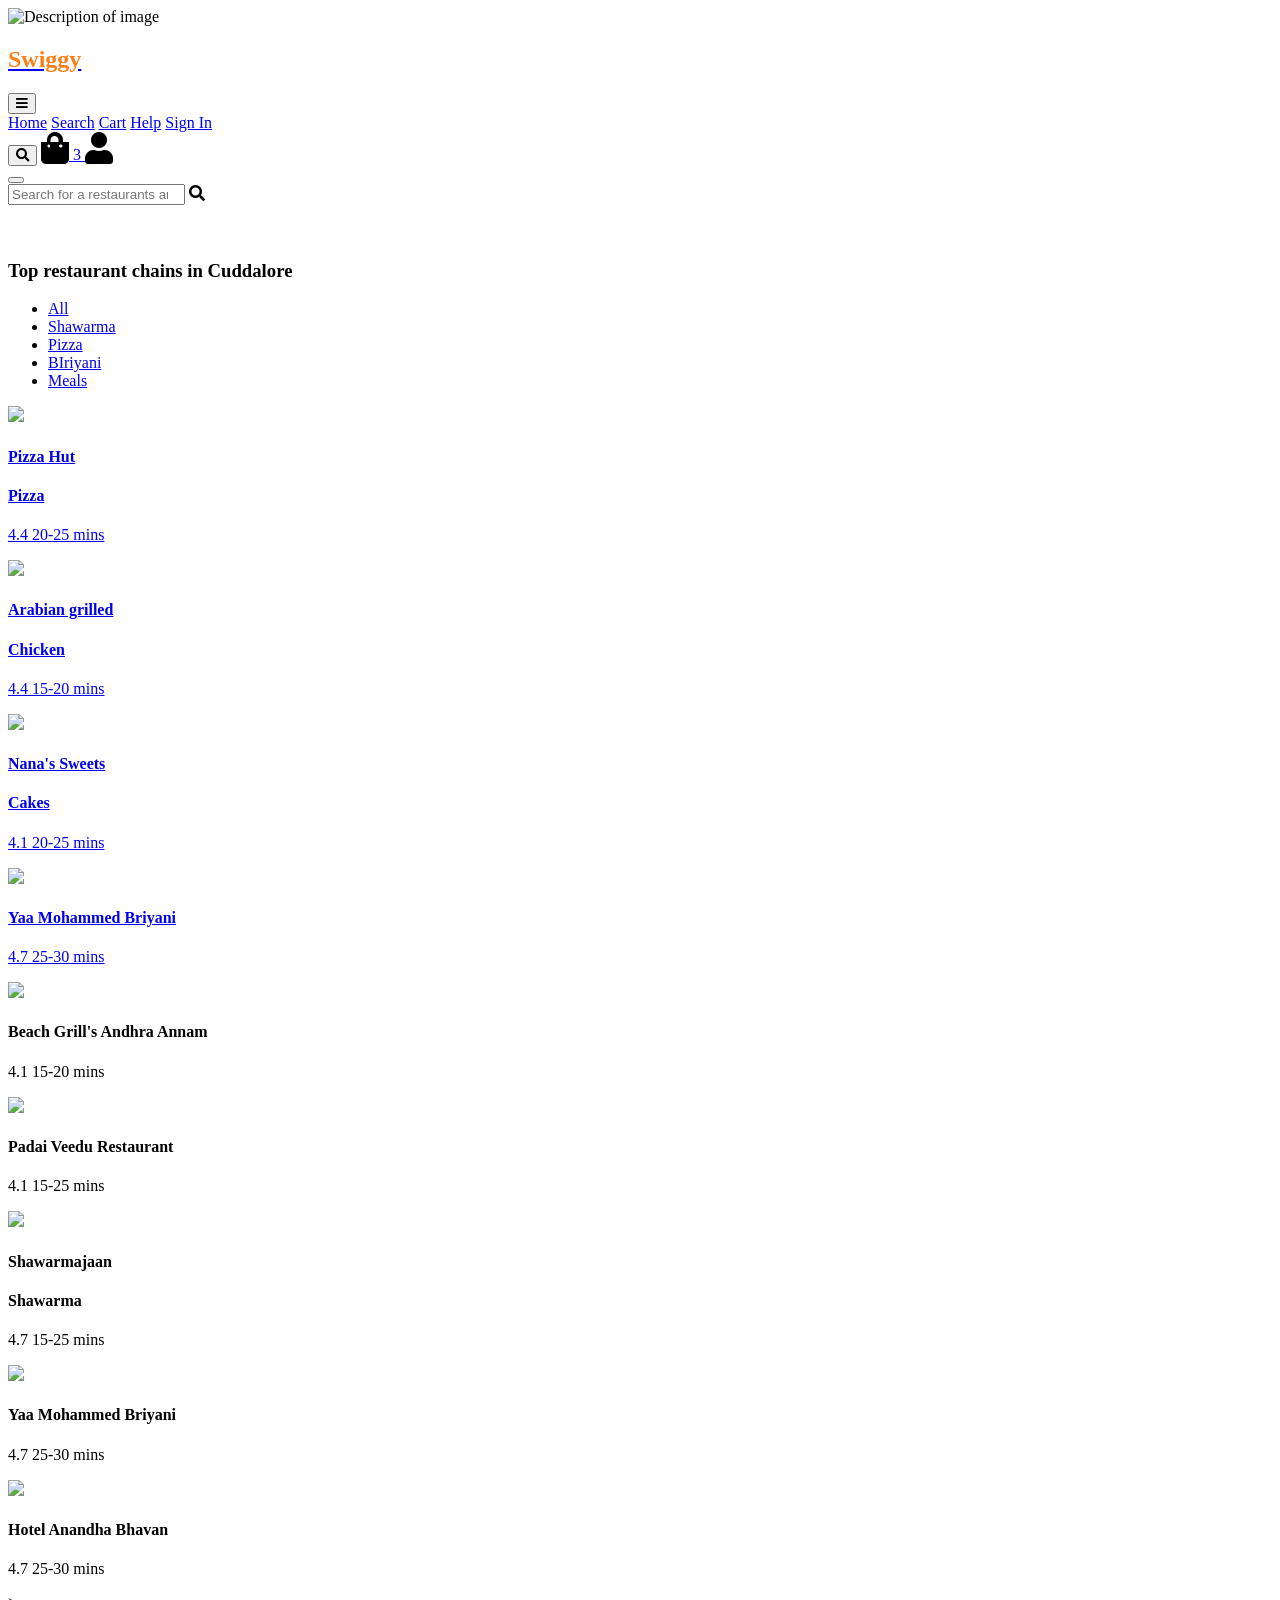
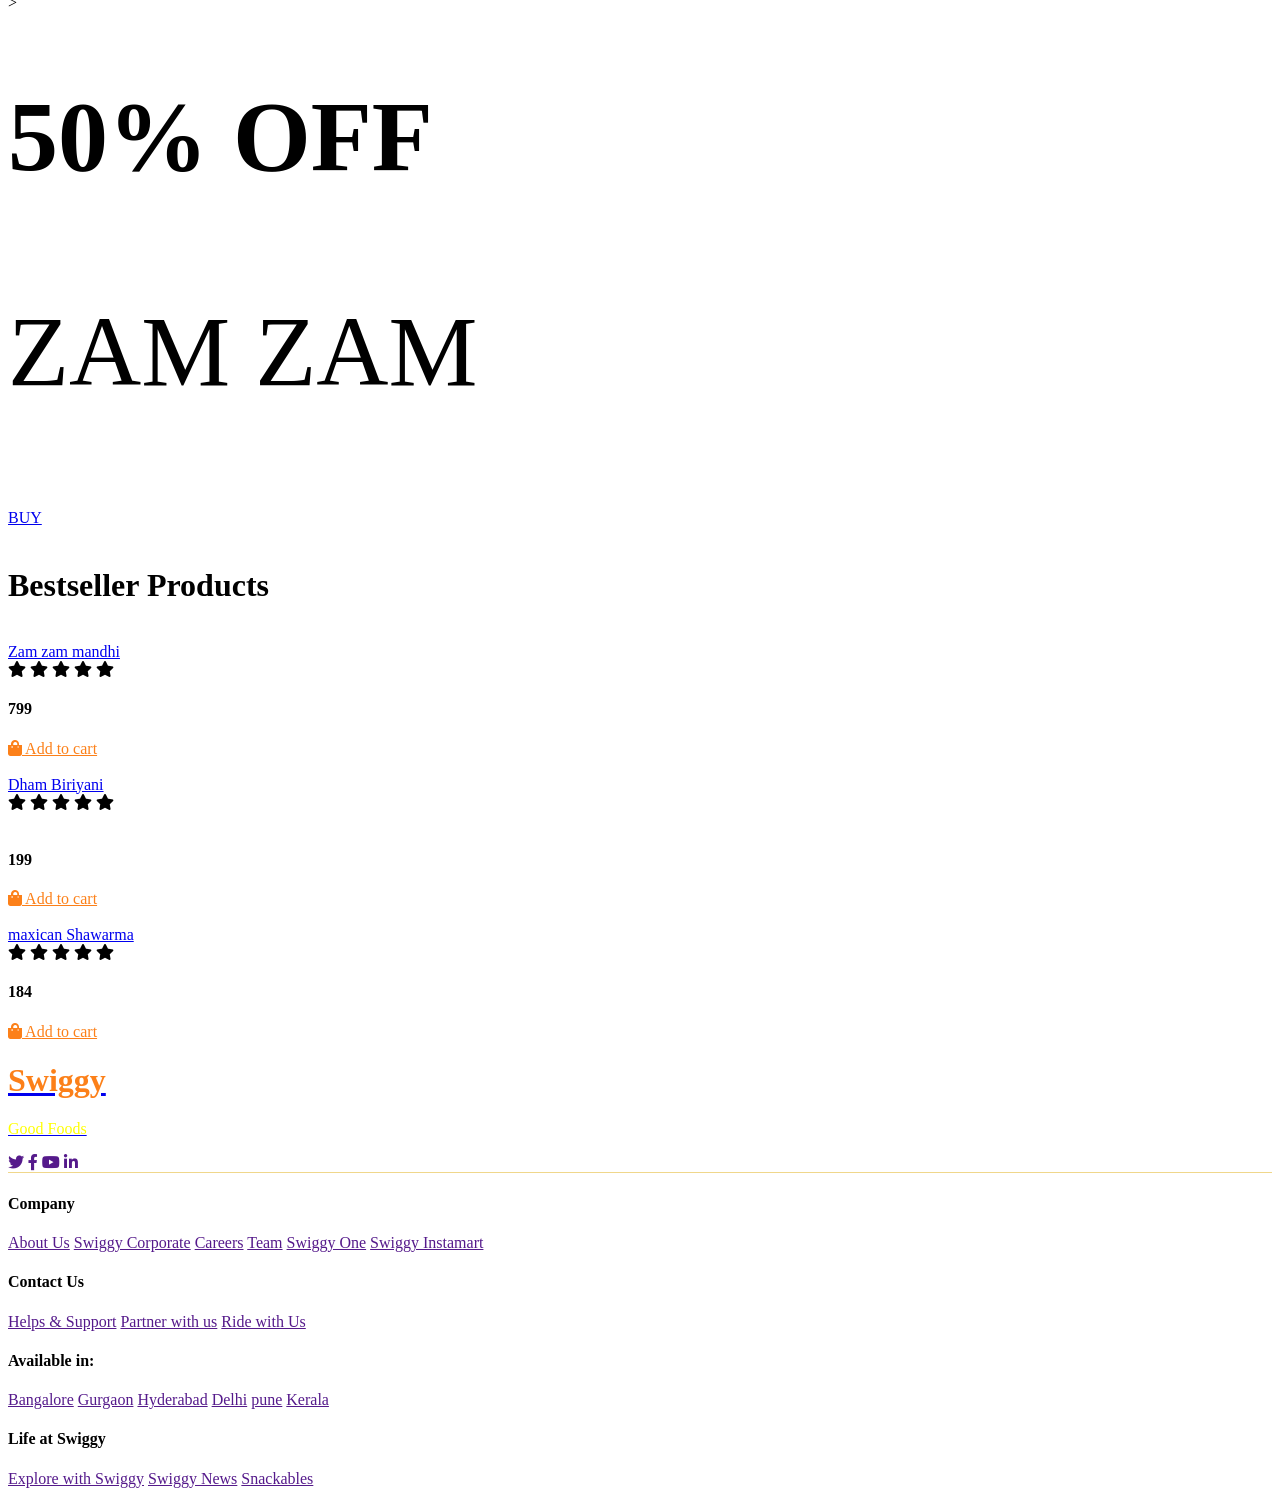
==== index.html @ 164dd306 "Add files via upload" ====
<!DOCTYPE html>
<html lang="en">

    <head>
        <meta charset="utf-8">
        <title>Fruitables - Vegetable Website Template</title>
        <meta content="width=device-width, initial-scale=1.0" name="viewport">
        <meta content="" name="keywords">
        <meta content="" name="description">

        <!-- Google Web Fonts -->
        <link rel="preconnect" href="https://fonts.googleapis.com">
        <link rel="preconnect" href="https://fonts.gstatic.com" crossorigin>
        <link href="https://fonts.googleapis.com/css2?family=Open+Sans:wght@400;600&family=Raleway:wght@600;800&display=swap" rel="stylesheet"> 

        <!-- Icon Font Stylesheet -->
        <link rel="stylesheet" href="https://use.fontawesome.com/releases/v5.15.4/css/all.css"/>
        <link href="https://cdn.jsdelivr.net/npm/bootstrap-icons@1.4.1/font/bootstrap-icons.css" rel="stylesheet">

        <!-- Libraries Stylesheet -->
        <link href="lib/lightbox/css/lightbox.min.css" rel="stylesheet">
        <link href="lib/owlcarousel/assets/owl.carousel.min.css" rel="stylesheet">


        <!-- Customized Bootstrap Stylesheet -->
        <link href="css/bootstrap.min.css" rel="stylesheet">

        <!-- Template Stylesheet -->
        <link href="css/style.css" rel="stylesheet">
    </head>

    <body>

        <!-- Spinner Start -->
        <div id="spinner" class="show w-100 vh-100 bg-white position-fixed translate-middle top-50 start-50  d-flex align-items-center justify-content-center">
            <div class="spinner-grow text-primary" role="status"></div>
        </div>
        <!-- Spinner End -->


        <!-- Navbar start -->
        <div class="container-fluid fixed-top">
            <div class="container px-0">
                <nav class="navbar navbar-light bg-white navbar-expand-xl">
                    <img src="img\Swiggy-emblem.png" alt="Description of image" width="75">
                    <a href="index.html" class="navbar-brand"><h1 class="text-primary display-6"style="color:#FC8019 !important;">Swiggy</h1></a>
                    <button class="navbar-toggler py-2 px-3" type="button" data-bs-toggle="collapse" data-bs-target="#navbarCollapse">
                        <span class="fa fa-bars text-primary"></span>
                    </button>
                    <div class="collapse navbar-collapse bg-white" id="navbarCollapse">
                        <div class="navbar-nav mx-auto">
                            <a href="index.html" class="nav-item nav-link active">Home</a>
                            <a href="search.html" class="nav-item nav-link">Search</a>
                            <a href="view.html" class="nav-item nav-link">Cart</a>
                            <a href="help.html" class="nav-item nav-link">Help</a>
                            <a href="login.html" class="nav-item nav-link">Sign In</a>
                        </div>
                        <div class="d-flex m-3 me-0">
                            <button class="btn-search btn border border-secondary btn-md-square rounded-circle bg-white me-4" data-bs-toggle="modal" data-bs-target="#searchModal"><i class="fas fa-search text-primary"style="color:#000000 !important;"></i></button>
                            <a href="#" class="position-relative me-4 my-auto">
                                <i class="fa fa-shopping-bag fa-2x"style="color:#000000 !important;"></i>
                                <span class="position-absolute bg-secondary rounded-circle d-flex align-items-center justify-content-center text-dark px-1" style="top: -5px; left: 15px; height: 20px; min-width: 20px;">3</span>
                            </a>
                            <a href="#" class="my-auto">
                                <i class="fas fa-user fa-2x"style="color:#000000 !important;"></i>
                            </a>
                        </div>
                    </div>
                </nav>
            </div>
        </div>
        <!-- Navbar End -->


        <!-- Modal Search Start -->
        <div class="modal fade" id="searchModal" tabindex="-1" aria-labelledby="exampleModalLabel" aria-hidden="true">
            <div class="modal-dialog modal-fullscreen">
                <div class="modal-content rounded-0">
                    <div class="modal-header">
                        <button type="button" class="btn-close" data-bs-dismiss="modal" aria-label="Close"></button>
                    </div>
                    <div class="modal-body d-flex align-items-center">
                        <div class="input-group w-75 mx-auto d-flex">
                            <input type="search" class="form-control p-3" placeholder="Search for a restaurants and food" aria-describedby="search-icon-1">
                            <span id="search-icon-1" class="input-group-text p-3"><i class="fa fa-search"></i></span>
                            
                        </div>
                    </div>
                </div>
            </div>
        </div>
        <!-- Modal Search End -->



        <!-- Fruits Shop Start-->
         <br>
         <br>
        <div class="container-fluid fruite py-5">
            <div class="container py-5">
                <div class="tab-class text-center">
                    <div class="row g-4">
                        <div class="col-lg-4 text-start">
                            <h3>Top restaurant chains in Cuddalore</h3>
                        </div>
                        <div class="col-lg-8 text-end">
                            <ul class="nav nav-pills d-inline-flex text-center mb-5">
                                <li class="nav-item">
                                    <a class="d-flex m-2 py-2 bg-light rounded-pill active" data-bs-toggle="pill" href="#tab-1">
                                        <span class="text-dark" style="width: 130px;">All</span>
                                    </a>
                                </li>
                                <li class="nav-item">
                                    <a class="d-flex py-2 m-2 bg-light rounded-pill" data-bs-toggle="pill" href="#tab-2">
                                        <span class="text-dark" style="width: 130px;">Shawarma</span>
                                    </a>
                                </li>
                                <li class="nav-item">
                                    <a class="d-flex m-2 py-2 bg-light rounded-pill" data-bs-toggle="pill" href="#tab-3">
                                        <span class="text-dark" style="width: 130px;">  Pizza</span>
                                    </a>
                                </li>
                                <li class="nav-item">
                                    <a class="d-flex m-2 py-2 bg-light rounded-pill" data-bs-toggle="pill" href="#tab-4">
                                        <span class="text-dark" style="width: 130px;">BIriyani</span>
                                    </a>
                                </li>
                                <li class="nav-item">
                                    <a class="d-flex m-2 py-2 bg-light rounded-pill" data-bs-toggle="pill" href="#tab-5">
                                        <span class="text-dark" style="width: 130px;">Meals</span>
                                    </a>
                                </li>
                            </ul>
                        </div>
                    </div>
                    <div class="tab-content">
                        <div id="tab-1" class="tab-pane fade show p-0 active">
                            <div class="row g-4">
                                <div class="col-lg-12">
                                    <div class="row g-4">
                                        <div class="col-md-6 col-lg-4 col-xl-3">
                                            <a href="shop.html">
                                            <div class="rounded position-relative fruite-item">
                                                <div class="fruite-img">
                                                    <img src="img\pizza hut.avif" class="img-fluid w-100 rounded-top">
                                                </div>
                                                <div class="text-white bg-secondary px-3 py-1 rounded position-absolute" style="top: 10px; left: 10px;"></div>
                                                <div class="p-4 border border-secondary border-top-0 rounded-bottom">
                                                    <h4>Pizza Hut</h4>
                                                    <h4>Pizza</h4>
                                                    <p>4.4 20-25 mins</p>
                                                </div>
                                            </div>
                                            </a>
                                        </div>
                                        <div class="col-md-6 col-lg-4 col-xl-3">
                                            <a href="shop4.html">
                                            <div class="rounded position-relative fruite-item">
                                                <div class="fruite-img">
                                                    <img src="img\Arabian grilled.avif" class="img-fluid w-100 rounded-top">
                                                </div>
                                                <div class="text-white bg-secondary px-3 py-1 rounded position-absolute" style="top: 10px; left: 10px;"></div>
                                                <div class="p-4 border border-secondary border-top-0 rounded-bottom">
                                                    <h4>Arabian grilled</h4>
                                                    <h4>Chicken</h4>
                                                    <p>4.4 15-20 mins</p>
                                                </div>
                                            </div>
                                            </a>
                                        </div>
                                        <div class="col-md-6 col-lg-4 col-xl-3">
                                            <a href="shop5.html">
                                            <div class="rounded position-relative fruite-item">
                                                <div class="fruite-img">
                                                    <img src="img\Nana's Sweets.avif" class="img-fluid w-100 rounded-top">
                                                </div>
                                                <div class="text-white bg-secondary px-3 py-1 rounded position-absolute" style="top: 10px; left: 10px;"></div>
                                                <div class="p-4 border border-secondary border-top-0 rounded-bottom">
                                                    <h4>Nana's Sweets</h4>
                                                    <h4>Cakes</h4>
                                                    <p>4.1 20-25 mins</p>
                                                </div>
                                            </div>
                                            </a>
                                        </div>
                                        <div class="col-md-6 col-lg-4 col-xl-3">
                                            <a href="shop3.html">
                                            <div class="rounded position-relative fruite-item">
                                                <div class="fruite-img">
                                                    <img src="img\Yaa Mohammed Briyani.avif" class="img-fluid w-100 rounded-top"style="height:310px;">
                                                </div>
                                                <div class="text-white bg-secondary px-3 py-1 rounded position-absolute" style="top: 10px; left: 10px;"></div>
                                                <div class="p-4 border border-secondary border-top-0 rounded-bottom">
                                                    <h4>Yaa Mohammed Briyani</h4>
                                                    <p>4.7 25-30 mins</p>
                                                </div>
                                            </div>
                                            </a>
                                        </div>
                                        <div class="col-md-6 col-lg-4 col-xl-3">
                                            <div class="rounded position-relative fruite-item">
                                                <div class="fruite-img">
                                                    <img src="img\Beach Grill's Andhra Annam.avif" class="img-fluid w-100 rounded-top">
                                                </div>
                                                <div class="text-white bg-secondary px-3 py-1 rounded position-absolute" style="top: 10px; left: 10px;"></div>
                                                <div class="p-4 border border-secondary border-top-0 rounded-bottom">
                                                    <h4>Beach Grill's Andhra Annam</h4>
                                                    <p>4.1 15-20 mins</p>
                                                </div>
                                            </div>
                                        </div>
                                        <div class="col-md-6 col-lg-4 col-xl-3">
                                            <div class="rounded position-relative fruite-item">
                                                <div class="fruite-img">
                                                    <img src="img\Padai Veedu Restaurant.avif" class="img-fluid w-100 rounded-top">
                                                </div>
                                                <div class="text-white bg-secondary px-3 py-1 rounded position-absolute" style="top: 10px; left: 10px;"></div>
                                                <div class="p-4 border border-secondary border-top-0 rounded-bottom">
                                                    <h4>Padai Veedu Restaurant</h4>
                                                    <p>4.1 15-25 mins</p>
                                                </div>
                                            </div>
                                        </div>
                                        <div class="col-md-6 col-lg-4 col-xl-3">
                                            <div class="rounded position-relative fruite-item">
                                                <div class="fruite-img">
                                                    <img src="img\shawarmajaan.avif" class="img-fluid w-100 rounded-top">
                                                </div>
                                                <div class="text-white bg-secondary px-3 py-1 rounded position-absolute" style="top: 10px; left: 10px;"></div>
                                                <div class="p-4 border border-secondary border-top-0 rounded-bottom">
                                                    <h4>Shawarmajaan</h4>
                                                    <h4>Shawarma</h4>
                                                    <p>4.7 15-25 mins</p>
                                                </div>
                                            </div>
                                        </div>
                                        <div class="col-md-6 col-lg-4 col-xl-3">
                                            <div class="rounded position-relative fruite-item">
                                                <div class="fruite-img">
                                                    <img src="img\Yaa Mohammed Briyani.avif" class="img-fluid w-100 rounded-top"style="height:310px;">
                                                </div>
                                                <div class="text-white bg-secondary px-3 py-1 rounded position-absolute" style="top: 10px; left: 10px;"></div>
                                                <div class="p-4 border border-secondary border-top-0 rounded-bottom">
                                                    <h4>Yaa Mohammed Briyani</h4>
                                                    <p>4.7 25-30 mins</p>
                                                </div>
                                            </div>
                                        </div>
                                        <div class="col-md-6 col-lg-4 col-xl-3">
                                            <div class="rounded position-relative fruite-item">
                                                <div class="fruite-img">
                                                    <img src="img\hotel anandha bhavan.avif" class="img-fluid w-100 rounded-top"style="height:310px;">
                                                </div>
                                                <div class="text-white bg-secondary px-3 py-1 rounded position-absolute" style="top: 10px; left: 10px;"></div>
                                                <div class="p-4 border border-secondary border-top-0 rounded-bottom">
                                                    <h4>Hotel Anandha Bhavan</h4>
                                                    <p>4.7 25-30 mins</p>
                                                </div>
                                            </div>
                                        </div>
                                    </div>
                                </div>
                            </div>
                        </div>>
                    </div>
                </div>      
            </div>
        </div>
        <!-- Fruits Shop End-->



 

        <!-- Banner Section Start-->
        <div class="container-fluid banner bg-secondary my-5">
            <div class="container py-5">
                <div class="row g-4 align-items-center">
                    <div class="col-lg-6">
                        <div class="py-4">
                            <h1 class="display-3 text-white"style="font-size: 100px;">50% OFF</h1>
                            <p class="mb-4 text-dark"style="font-size: 100px;">ZAM ZAM </p>
                            <a href="#" class="banner-btn btn border-2 border-white rounded-pill text-dark py-3 px-5">BUY</a>
                        </div>
                    </div>
                    <div class="col-lg-6">
                        <div class="position-relative">
                            <img src="img\MUNDI.webp" class="img-fluid w-100 rounded" alt="">
                        </div>
                    </div>
                </div>
            </div>
        </div>
        <!-- Banner Section End -->


        <!-- Bestsaler Product Start -->
        <div class="container-fluid py-5">
            <div class="container py-5">
                <div class="text-center mx-auto mb-5" style="max-width: 700px;">
                    <h1 class="display-4">Bestseller Products</h1>
                </div>
                <div class="row g-4">
                    <div class="col-lg-6 col-xl-4">
                        <div class="p-4 rounded bg-light">
                            <div class="row align-items-center">
                                <div class="col-6">
                                    <img src="img\MUNDI.webp" class="img-fluid rounded-circle w-100" alt=""style="height: 150px;">
                                </div>
                                <div class="col-6">
                                    <a href="#" class="h5">Zam zam mandhi</a>
                                    <div class="d-flex my-3">
                                        <i class="fas fa-star text-primary"></i>
                                        <i class="fas fa-star text-primary"></i>
                                        <i class="fas fa-star text-primary"></i>
                                        <i class="fas fa-star text-primary"></i>
                                        <i class="fas fa-star"></i>
                                    </div>
                                    <h4 class="mb-3">799</h4>
                                    <a href="#" class="btn border border-secondary rounded-pill px-3 text-primary "style="color:#FC8019 !important;"><i class="fa fa-shopping-bag me-2 text-primary"style="color:#FC8019 !important;"></i> Add to cart</a>
                                </div>
                            </div>
                        </div>
                    </div>
                    <div class="col-lg-6 col-xl-4">
                        <div class="p-4 rounded bg-light">
                            <div class="row align-items-center">
                                <div class="col-6">
                                    <img src="img\Yaa Mohammed Briyani.avif" class="img-fluid rounded-circle w-100" alt=""style="height: 150px;">
                                </div>
                                <div class="col-6">
                                    <a href="#" class="h5">Dham Biriyani</a>
                                    <div class="d-flex my-3">
                                        <i class="fas fa-star text-primary"></i>
                                        <i class="fas fa-star text-primary"></i>
                                        <i class="fas fa-star text-primary"></i>
                                        <i class="fas fa-star text-primary"></i>
                                        <i class="fas fa-star"></i>
                                    </div>
                                    <br>
                                    <h4 class="mb-3">199</h4>
                                    <a href="#" class="btn border border-secondary rounded-pill px-3 text-primary"style="color:#FC8019 !important;"><i class="fa fa-shopping-bag me-2 text-primary"style="color:#FC8019 !important;"></i> Add to cart</a>
                                </div>
                            </div>
                        </div>
                    </div>
                    <div class="col-lg-6 col-xl-4">
                        <div class="p-4 rounded bg-light">
                            <div class="row align-items-center">
                                <div class="col-6">
                                    <img src="img\shawarmajaan.avif" class="img-fluid rounded-circle w-100" alt="">
                                </div>
                                <div class="col-6">
                                    <a href="#" class="h5">maxican Shawarma</a>
                                    <div class="d-flex my-3">
                                        <i class="fas fa-star text-primary"></i>
                                        <i class="fas fa-star text-primary"></i>
                                        <i class="fas fa-star text-primary"></i>
                                        <i class="fas fa-star text-primary"></i>
                                        <i class="fas fa-star"></i>
                                    </div>
                                    <h4 class="mb-3">184</h4>
                                    <a href="#" class="btn border border-secondary rounded-pill px-3 text-primary"style="color:#FC8019 !important;"><i class="fa fa-shopping-bag me-2 text-primary"style="color:#FC8019 !important;"></i> Add to cart</a>
                                </div>
                            </div>
                        </div>
                    </div>
                    
        <!-- Bestsaler Product End -->


        <!-- Footer Start -->
        <div class="container-fluid bg-dark text-white-50 footer pt-5 mt-5">
            <div class="container py-5">
                <div class="pb-4 mb-4" style="border-bottom: 1px solid rgba(226, 175, 24, 0.5) ;">
                    <div class="row g-4">
                        <div class="col-lg-3">
                            <a href="#">
                                <h1 class="text-primary mb-0"style="color:#FC8019 !important;">Swiggy</h1>
                                <p class="text-secondary mb-0"style="color:yellow !important;">Good Foods</p>
                            </a>
                        </div>
                        <div class="col-lg-3">
                            <div class="d-flex justify-content-end pt-3">
                                <a class="btn  btn-outline-secondary me-2 btn-md-square rounded-circle" href=""><i class="fab fa-twitter"></i></a>
                                <a class="btn btn-outline-secondary me-2 btn-md-square rounded-circle" href=""><i class="fab fa-facebook-f"></i></a>
                                <a class="btn btn-outline-secondary me-2 btn-md-square rounded-circle" href=""><i class="fab fa-youtube"></i></a>
                                <a class="btn btn-outline-secondary btn-md-square rounded-circle" href=""><i class="fab fa-linkedin-in"></i></a>
                            </div>
                        </div>
                    </div>
                </div>
                <div class="row g-5">
                    <div class="col-lg-3 col-md-6">
                        <div class="d-flex flex-column text-start footer-item">
                            <h4 class="text-light mb-3">Company</h4>
                            <a class="btn-link" href="">About Us</a>
                            <a class="btn-link" href="">Swiggy Corporate</a>
                            <a class="btn-link" href="">Careers</a>
                            <a class="btn-link" href="">Team</a>
                            <a class="btn-link" href="">Swiggy One</a>
                            <a class="btn-link" href="">Swiggy Instamart</a>
                        </div>
                    </div>
                    <div class="col-lg-3 col-md-6">
                        <div class="d-flex flex-column text-start footer-item">
                            <h4 class="text-light mb-3">Contact Us</h4>
                            <a class="btn-link" href="">Helps & Support</a>
                            <a class="btn-link" href="">Partner with us</a>
                            <a class="btn-link" href="">Ride with Us</a>
                        </div>
                    </div>
                    <div class="col-lg-3 col-md-6">
                        <div class="d-flex flex-column text-start footer-item">
                            <h4 class="text-light mb-3">Available in:</h4>
                            <a class="btn-link" href="">Bangalore</a>
                            <a class="btn-link" href="">Gurgaon</a>
                            <a class="btn-link" href="">Hyderabad</a>
                            <a class="btn-link" href="">Delhi</a>
                            <a class="btn-link" href="">pune</a>
                            <a class="btn-link" href="">Kerala</a>
                        </div>
                    </div>
                    <div class="col-lg-3 col-md-6">
                        <div class="d-flex flex-column text-start footer-item">
                            <h4 class="text-light mb-3">Life at Swiggy</h4>
                            <a class="btn-link" href="">Explore with Swiggy</a>
                            <a class="btn-link" href="">Swiggy News</a>
                            <a class="btn-link" href="">Snackables</a>

                        </div>
                    </div>
                </div>
            </div>
        </div>
        <!-- Footer End -->

        
        
    <!-- JavaScript Libraries -->
    <script src="https://ajax.googleapis.com/ajax/libs/jquery/3.6.4/jquery.min.js"></script>
    <script src="https://cdn.jsdelivr.net/npm/bootstrap@5.0.0/dist/js/bootstrap.bundle.min.js"></script>
    <script src="lib/easing/easing.min.js"></script>
    <script src="lib/waypoints/waypoints.min.js"></script>
    <script src="lib/lightbox/js/lightbox.min.js"></script>
    <script src="lib/owlcarousel/owl.carousel.min.js"></script>

    <!-- Template Javascript -->
    <script src="js/main.js"></script>
    </body>

</html>
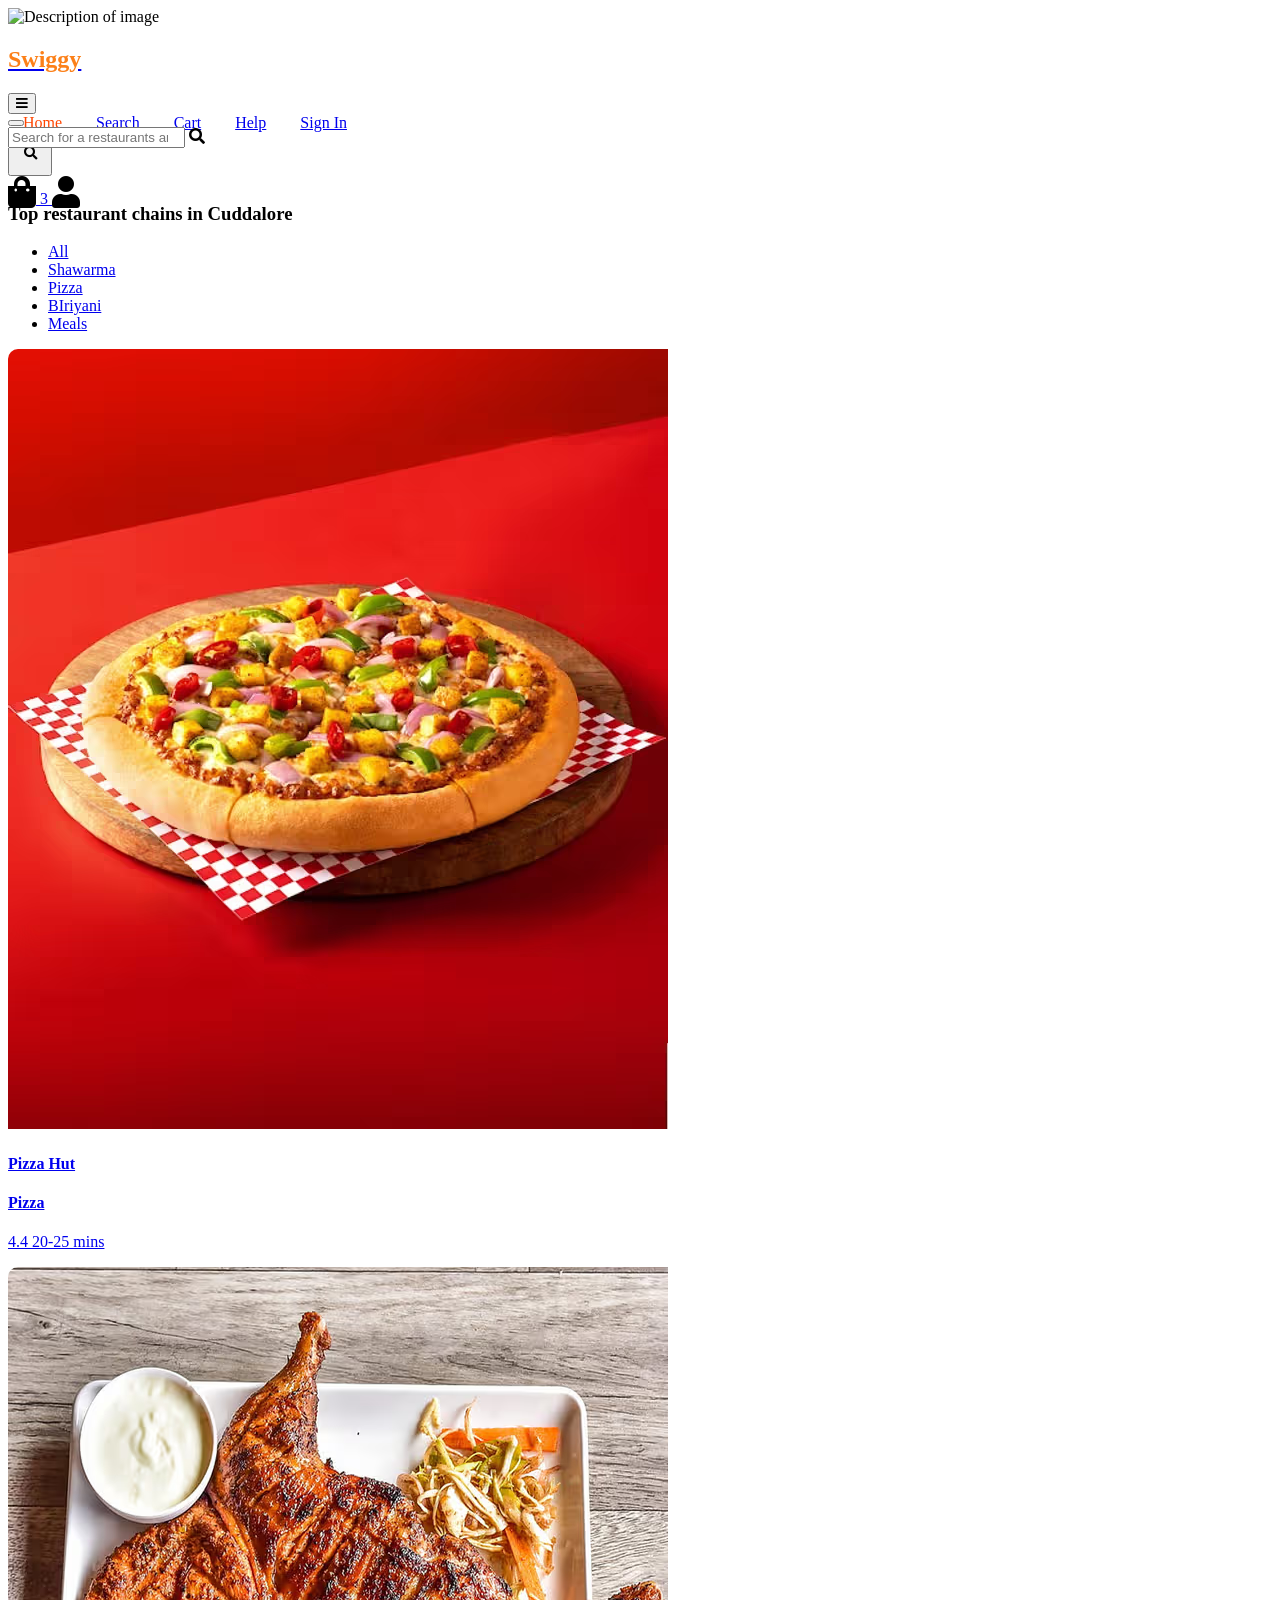
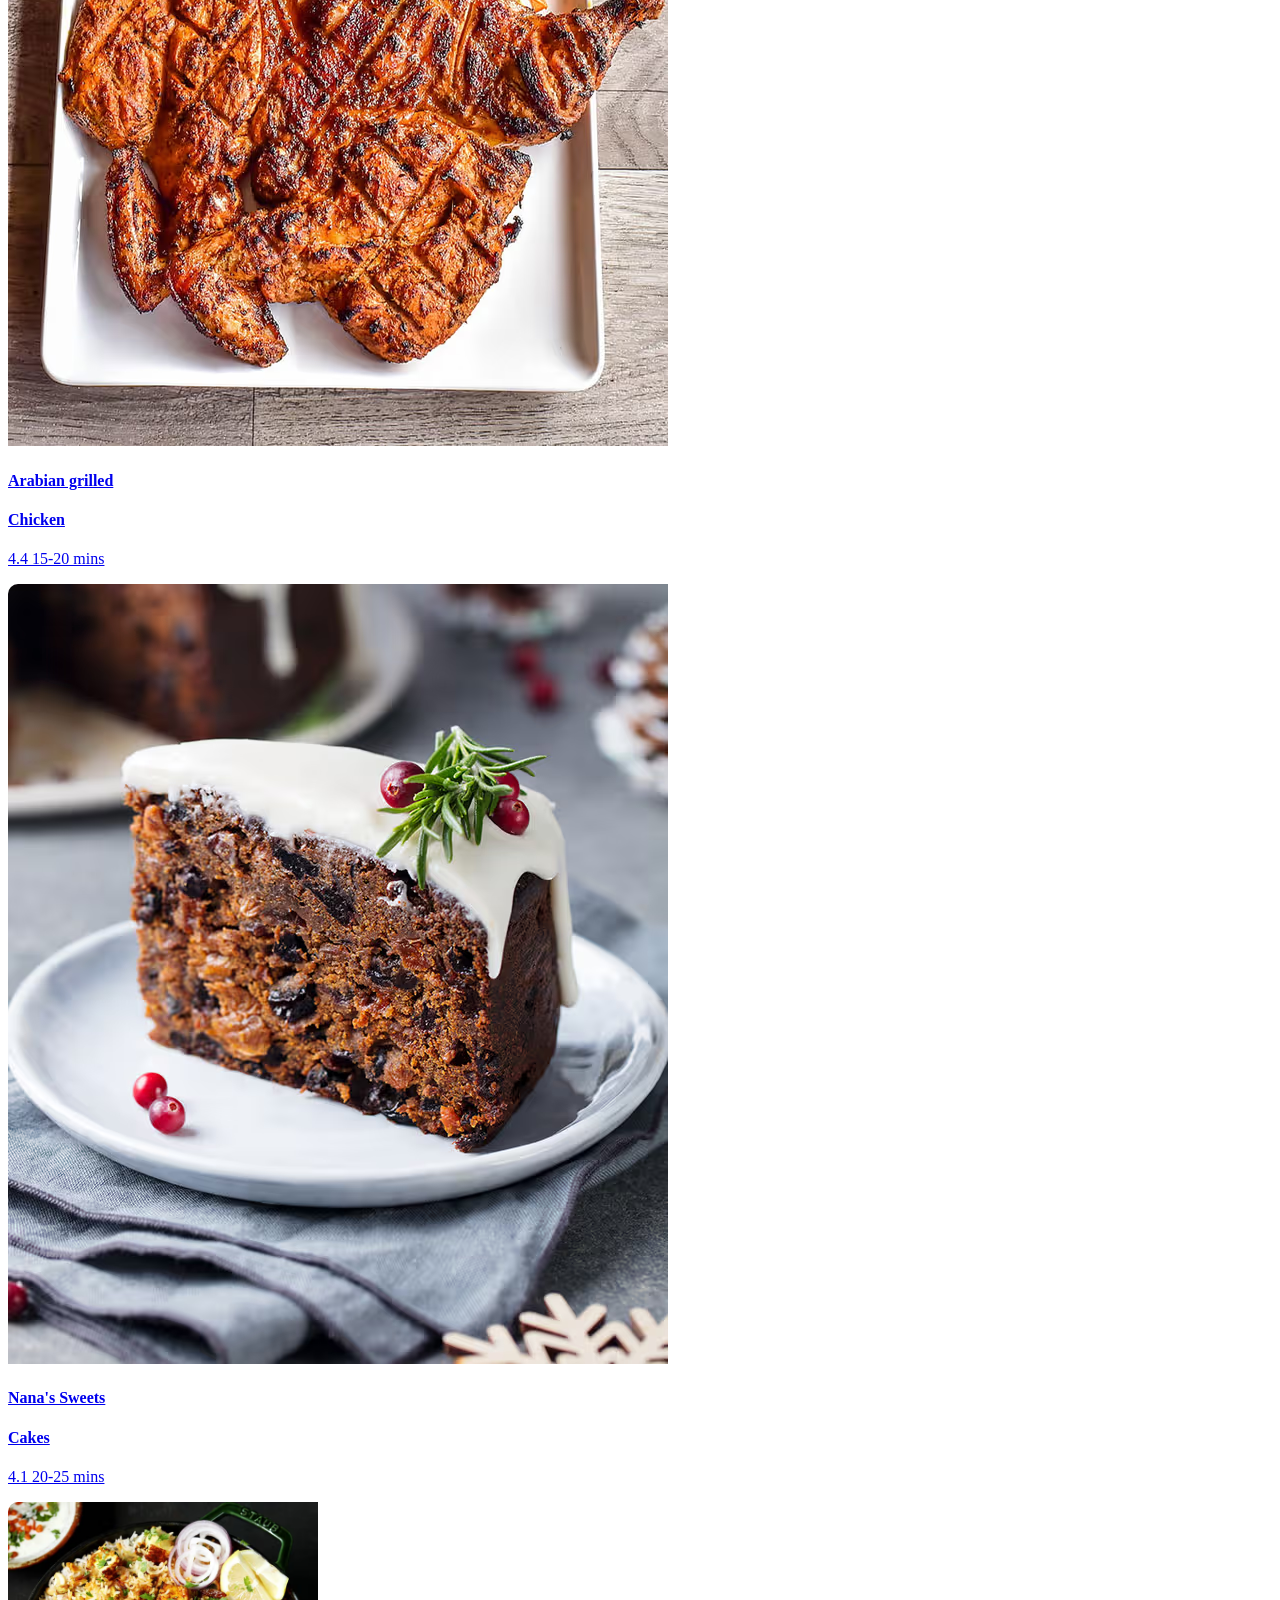
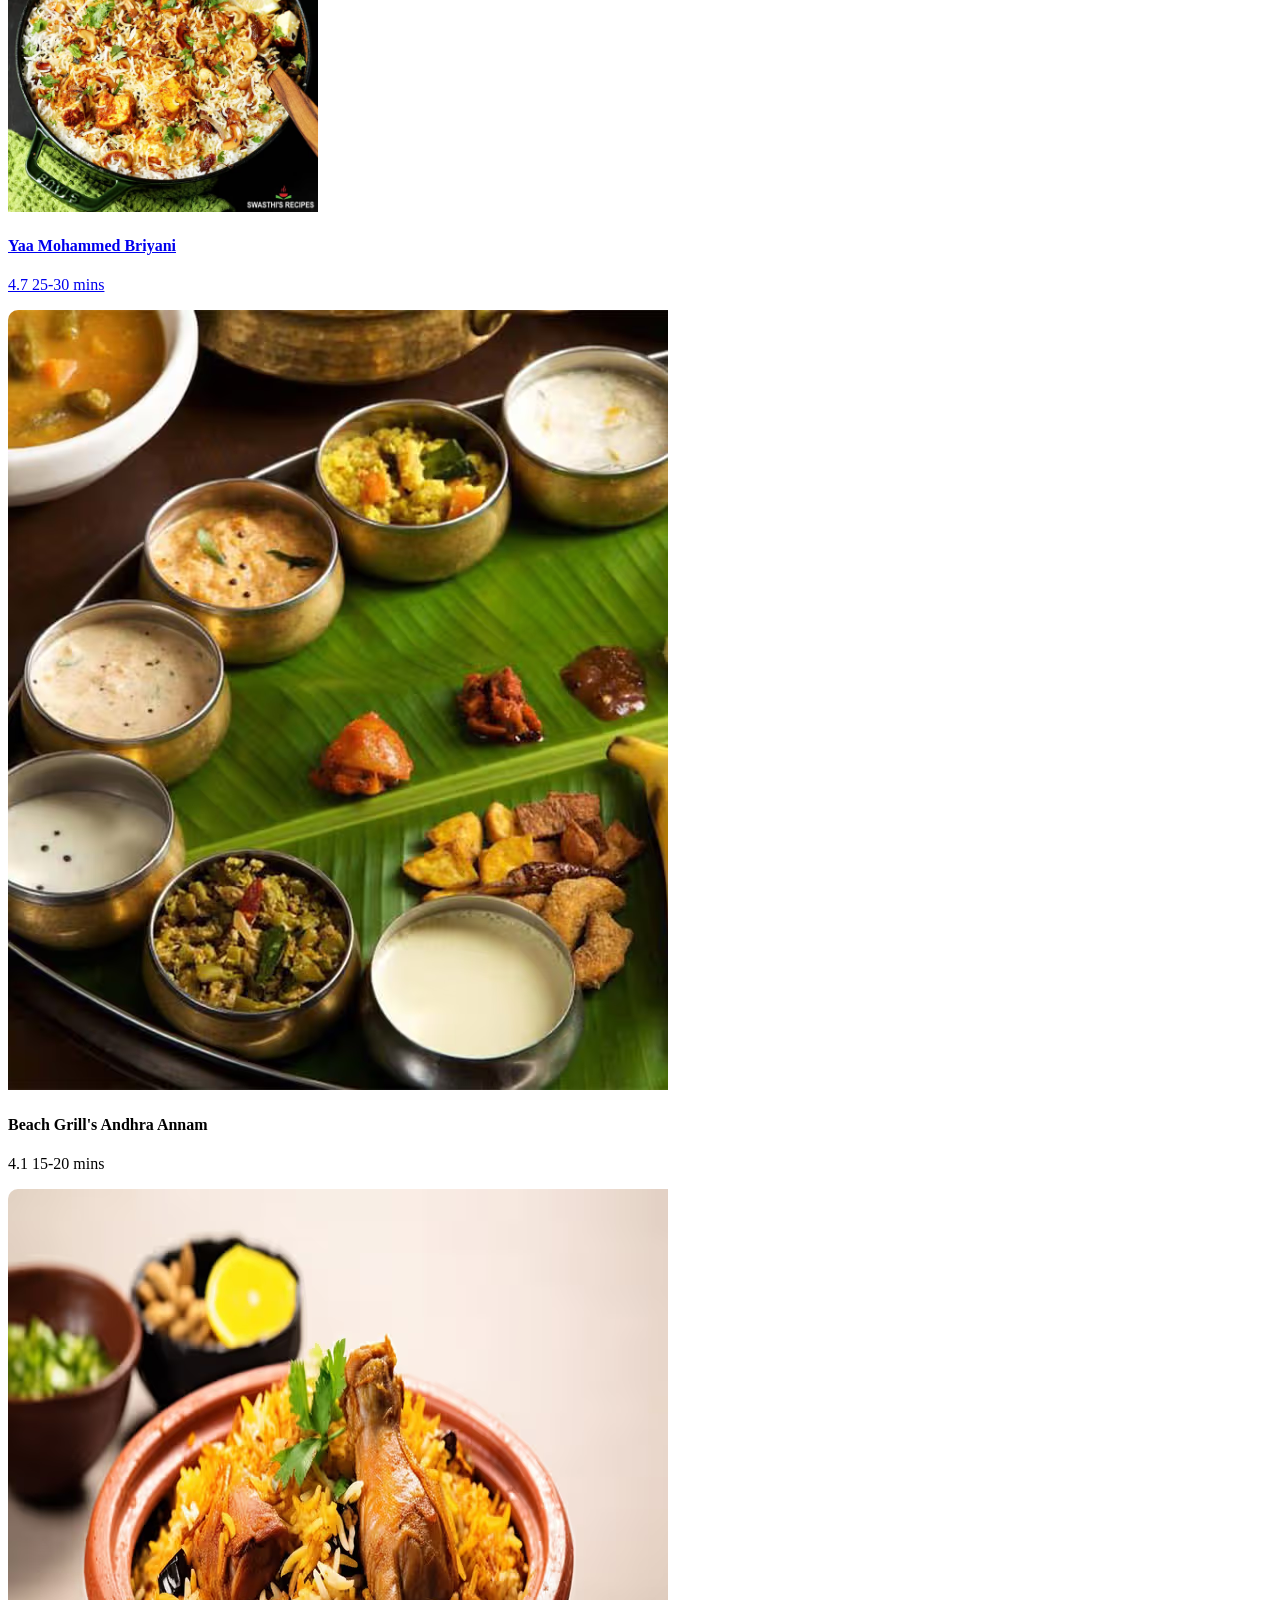
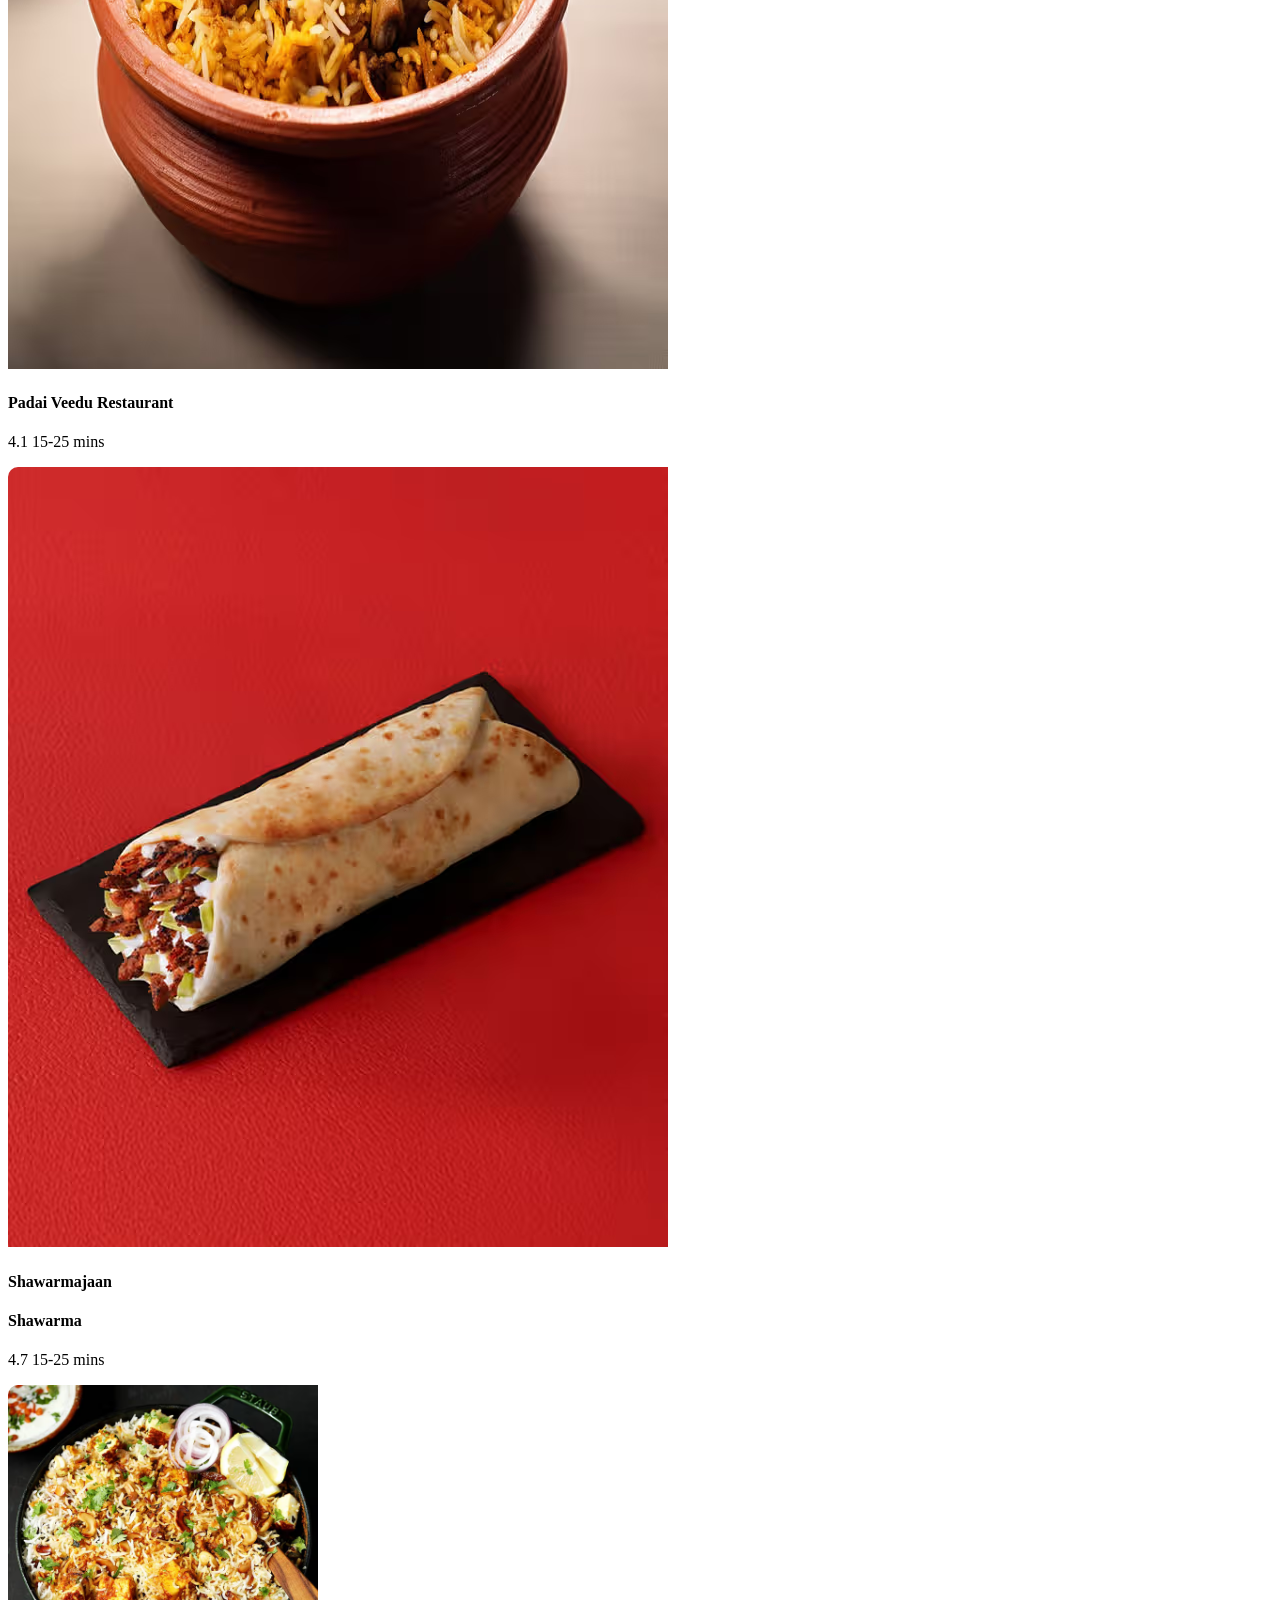
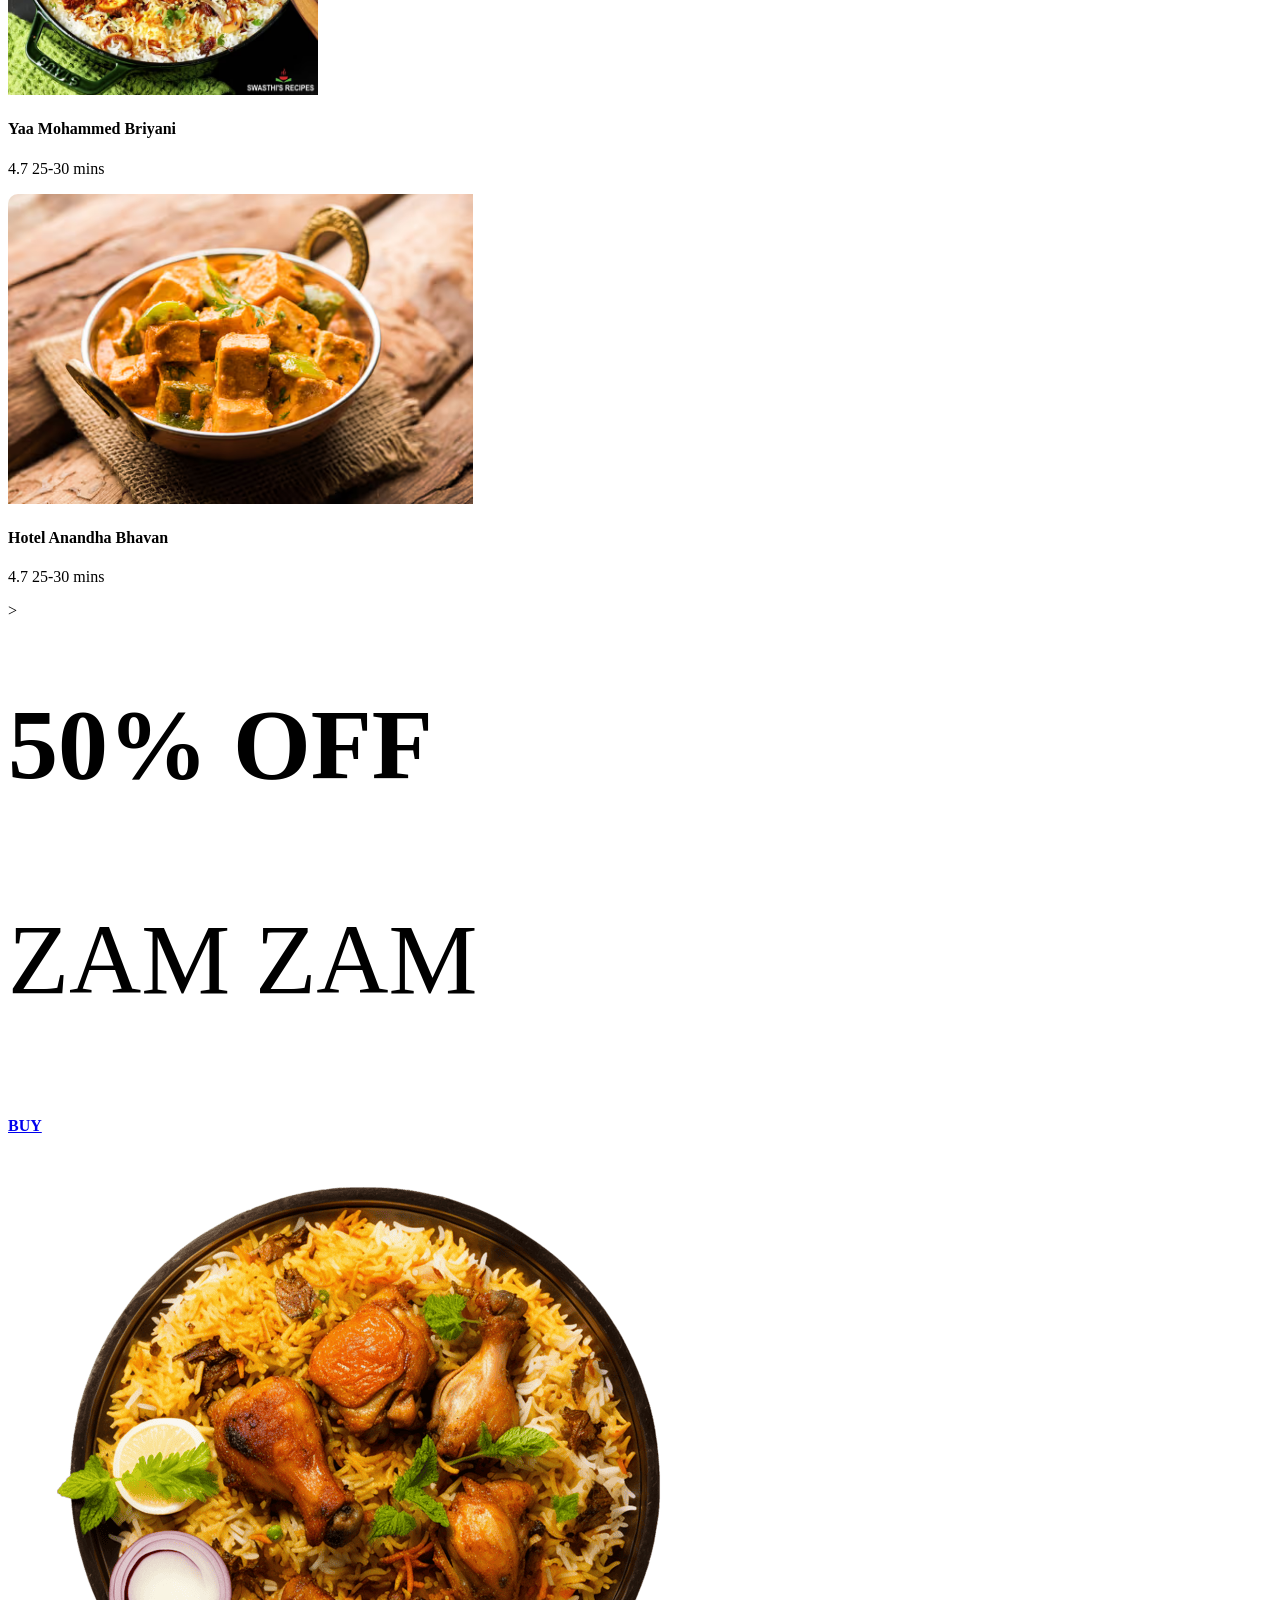
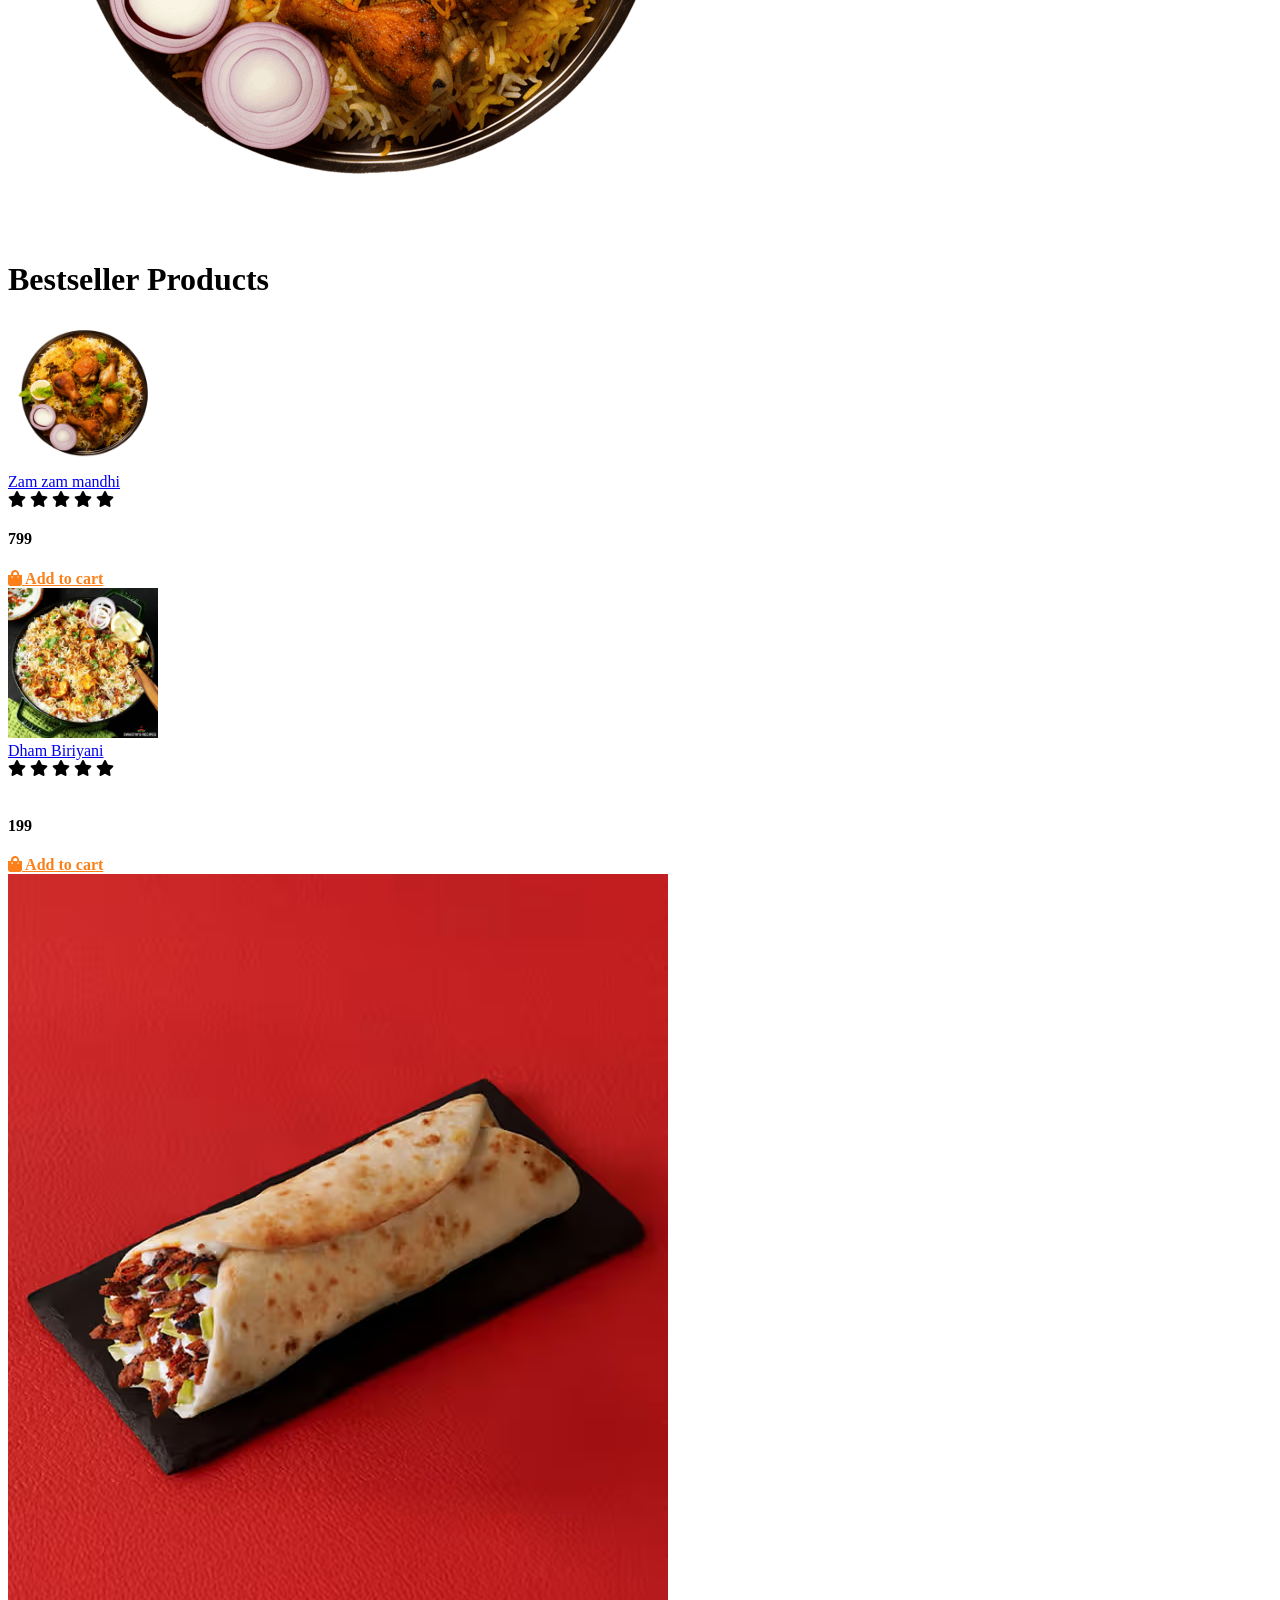
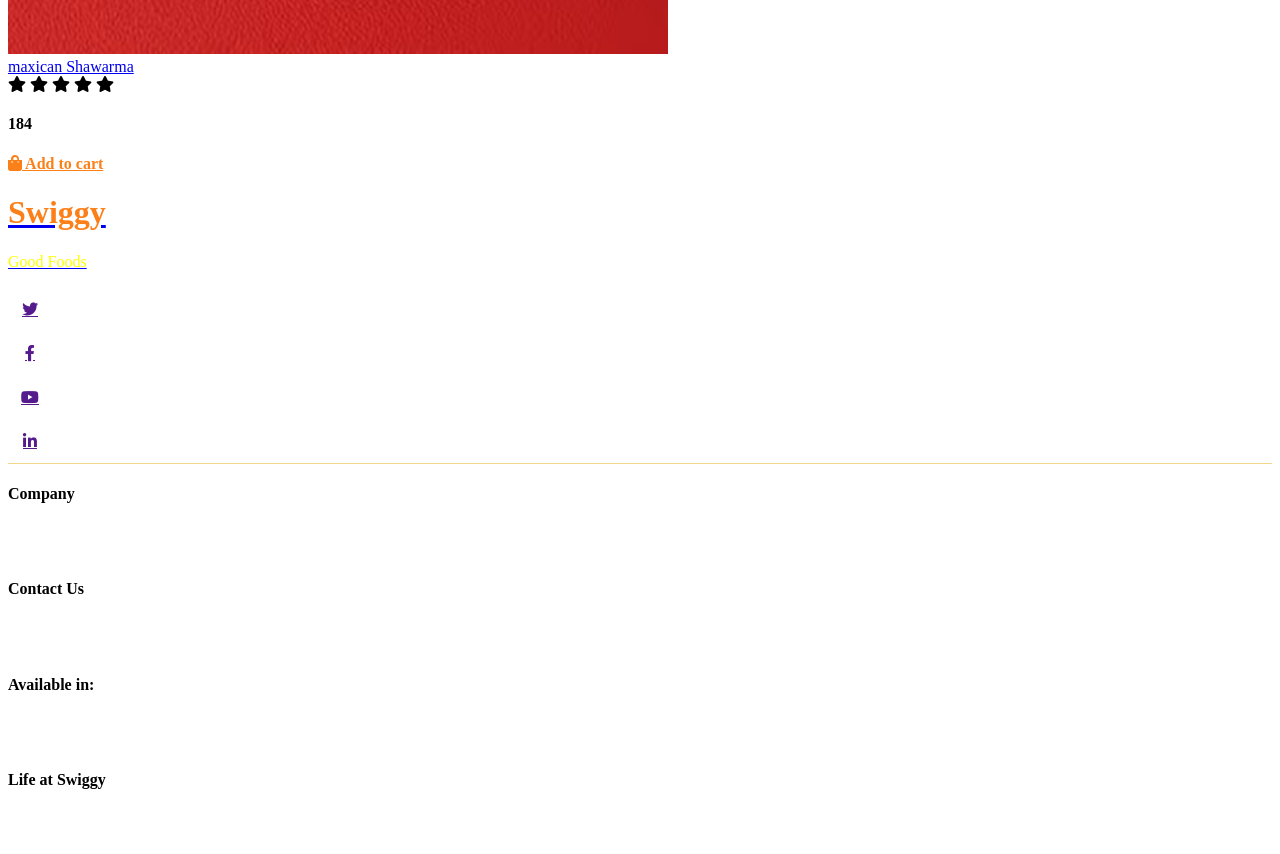
==== commit d2f576fb: "Add files via upload" ====
--- a/index.html
+++ b/index.html
@@ -23,10 +23,10 @@
 
 
         <!-- Customized Bootstrap Stylesheet -->
-        <link href="css/bootstrap.min.css" rel="stylesheet">
+        <link href="bootstrap.min.css" rel="stylesheet">
 
         <!-- Template Stylesheet -->
-        <link href="css/style.css" rel="stylesheet">
+        <link href="style.css" rel="stylesheet">
     </head>
 
     <body>
@@ -42,7 +42,7 @@
         <div class="container-fluid fixed-top">
             <div class="container px-0">
                 <nav class="navbar navbar-light bg-white navbar-expand-xl">
-                    <img src="img\Swiggy-emblem.png" alt="Description of image" width="75">
+                    <img src="Swiggy-emblem.png" alt="Description of image" width="75">
                     <a href="index.html" class="navbar-brand"><h1 class="text-primary display-6"style="color:#FC8019 !important;">Swiggy</h1></a>
                     <button class="navbar-toggler py-2 px-3" type="button" data-bs-toggle="collapse" data-bs-target="#navbarCollapse">
                         <span class="fa fa-bars text-primary"></span>
@@ -142,7 +142,7 @@
                                             <a href="shop.html">
                                             <div class="rounded position-relative fruite-item">
                                                 <div class="fruite-img">
-                                                    <img src="img\pizza hut.avif" class="img-fluid w-100 rounded-top">
+                                                    <img src="pizza hut.avif" class="img-fluid w-100 rounded-top">
                                                 </div>
                                                 <div class="text-white bg-secondary px-3 py-1 rounded position-absolute" style="top: 10px; left: 10px;"></div>
                                                 <div class="p-4 border border-secondary border-top-0 rounded-bottom">
@@ -157,7 +157,7 @@
                                             <a href="shop4.html">
                                             <div class="rounded position-relative fruite-item">
                                                 <div class="fruite-img">
-                                                    <img src="img\Arabian grilled.avif" class="img-fluid w-100 rounded-top">
+                                                    <img src="Arabian grilled.avif" class="img-fluid w-100 rounded-top">
                                                 </div>
                                                 <div class="text-white bg-secondary px-3 py-1 rounded position-absolute" style="top: 10px; left: 10px;"></div>
                                                 <div class="p-4 border border-secondary border-top-0 rounded-bottom">
@@ -172,7 +172,7 @@
                                             <a href="shop5.html">
                                             <div class="rounded position-relative fruite-item">
                                                 <div class="fruite-img">
-                                                    <img src="img\Nana's Sweets.avif" class="img-fluid w-100 rounded-top">
+                                                    <img src="Nana's Sweets.avif" class="img-fluid w-100 rounded-top">
                                                 </div>
                                                 <div class="text-white bg-secondary px-3 py-1 rounded position-absolute" style="top: 10px; left: 10px;"></div>
                                                 <div class="p-4 border border-secondary border-top-0 rounded-bottom">
@@ -187,7 +187,7 @@
                                             <a href="shop3.html">
                                             <div class="rounded position-relative fruite-item">
                                                 <div class="fruite-img">
-                                                    <img src="img\Yaa Mohammed Briyani.avif" class="img-fluid w-100 rounded-top"style="height:310px;">
+                                                    <img src="Yaa Mohammed Briyani.avif" class="img-fluid w-100 rounded-top"style="height:310px;">
                                                 </div>
                                                 <div class="text-white bg-secondary px-3 py-1 rounded position-absolute" style="top: 10px; left: 10px;"></div>
                                                 <div class="p-4 border border-secondary border-top-0 rounded-bottom">
@@ -200,7 +200,7 @@
                                         <div class="col-md-6 col-lg-4 col-xl-3">
                                             <div class="rounded position-relative fruite-item">
                                                 <div class="fruite-img">
-                                                    <img src="img\Beach Grill's Andhra Annam.avif" class="img-fluid w-100 rounded-top">
+                                                    <img src="Beach Grill's Andhra Annam.avif" class="img-fluid w-100 rounded-top">
                                                 </div>
                                                 <div class="text-white bg-secondary px-3 py-1 rounded position-absolute" style="top: 10px; left: 10px;"></div>
                                                 <div class="p-4 border border-secondary border-top-0 rounded-bottom">
@@ -212,7 +212,7 @@
                                         <div class="col-md-6 col-lg-4 col-xl-3">
                                             <div class="rounded position-relative fruite-item">
                                                 <div class="fruite-img">
-                                                    <img src="img\Padai Veedu Restaurant.avif" class="img-fluid w-100 rounded-top">
+                                                    <img src="Padai Veedu Restaurant.avif" class="img-fluid w-100 rounded-top">
                                                 </div>
                                                 <div class="text-white bg-secondary px-3 py-1 rounded position-absolute" style="top: 10px; left: 10px;"></div>
                                                 <div class="p-4 border border-secondary border-top-0 rounded-bottom">
@@ -224,7 +224,7 @@
                                         <div class="col-md-6 col-lg-4 col-xl-3">
                                             <div class="rounded position-relative fruite-item">
                                                 <div class="fruite-img">
-                                                    <img src="img\shawarmajaan.avif" class="img-fluid w-100 rounded-top">
+                                                    <img src="shawarmajaan.avif" class="img-fluid w-100 rounded-top">
                                                 </div>
                                                 <div class="text-white bg-secondary px-3 py-1 rounded position-absolute" style="top: 10px; left: 10px;"></div>
                                                 <div class="p-4 border border-secondary border-top-0 rounded-bottom">
@@ -237,7 +237,7 @@
                                         <div class="col-md-6 col-lg-4 col-xl-3">
                                             <div class="rounded position-relative fruite-item">
                                                 <div class="fruite-img">
-                                                    <img src="img\Yaa Mohammed Briyani.avif" class="img-fluid w-100 rounded-top"style="height:310px;">
+                                                    <img src="Yaa Mohammed Briyani.avif" class="img-fluid w-100 rounded-top"style="height:310px;">
                                                 </div>
                                                 <div class="text-white bg-secondary px-3 py-1 rounded position-absolute" style="top: 10px; left: 10px;"></div>
                                                 <div class="p-4 border border-secondary border-top-0 rounded-bottom">
@@ -249,7 +249,7 @@
                                         <div class="col-md-6 col-lg-4 col-xl-3">
                                             <div class="rounded position-relative fruite-item">
                                                 <div class="fruite-img">
-                                                    <img src="img\hotel anandha bhavan.avif" class="img-fluid w-100 rounded-top"style="height:310px;">
+                                                    <img src="hotel anandha bhavan.avif" class="img-fluid w-100 rounded-top"style="height:310px;">
                                                 </div>
                                                 <div class="text-white bg-secondary px-3 py-1 rounded position-absolute" style="top: 10px; left: 10px;"></div>
                                                 <div class="p-4 border border-secondary border-top-0 rounded-bottom">
@@ -285,7 +285,7 @@
                     </div>
                     <div class="col-lg-6">
                         <div class="position-relative">
-                            <img src="img\MUNDI.webp" class="img-fluid w-100 rounded" alt="">
+                            <img src="MUNDI.webp" class="img-fluid w-100 rounded" alt="">
                         </div>
                     </div>
                 </div>
@@ -305,7 +305,7 @@
                         <div class="p-4 rounded bg-light">
                             <div class="row align-items-center">
                                 <div class="col-6">
-                                    <img src="img\MUNDI.webp" class="img-fluid rounded-circle w-100" alt=""style="height: 150px;">
+                                    <img src="MUNDI.webp" class="img-fluid rounded-circle w-100" alt=""style="height: 150px;">
                                 </div>
                                 <div class="col-6">
                                     <a href="#" class="h5">Zam zam mandhi</a>
@@ -326,7 +326,7 @@
                         <div class="p-4 rounded bg-light">
                             <div class="row align-items-center">
                                 <div class="col-6">
-                                    <img src="img\Yaa Mohammed Briyani.avif" class="img-fluid rounded-circle w-100" alt=""style="height: 150px;">
+                                    <img src="Yaa Mohammed Briyani.avif" class="img-fluid rounded-circle w-100" alt=""style="height: 150px;">
                                 </div>
                                 <div class="col-6">
                                     <a href="#" class="h5">Dham Biriyani</a>
@@ -348,7 +348,7 @@
                         <div class="p-4 rounded bg-light">
                             <div class="row align-items-center">
                                 <div class="col-6">
-                                    <img src="img\shawarmajaan.avif" class="img-fluid rounded-circle w-100" alt="">
+                                    <img src="shawarmajaan.avif" class="img-fluid rounded-circle w-100" alt="">
                                 </div>
                                 <div class="col-6">
                                     <a href="#" class="h5">maxican Shawarma</a>
--- a/style.css
+++ b/style.css
@@ -0,0 +1,462 @@
+
+/*** Spinner Start ***/
+#spinner {
+    opacity: 0;
+    visibility: hidden;
+    transition: opacity .8s ease-out, visibility 0s linear .5s;
+    z-index: 99999;
+ }
+
+ #spinner.show {
+     transition: opacity .8s ease-out, visibility 0s linear .0s;
+     visibility: visible;
+     opacity: 1;
+ }
+
+ .back-to-top {
+    position: fixed;
+    right: 30px;
+    bottom: 30px;
+    display: flex;
+    width: 45px;
+    height: 45px;
+    align-items: center;
+    justify-content: center;
+    transition: 0.5s;
+    z-index: 99;
+}
+/*** Spinner End ***/
+
+
+/*** Button Start ***/
+.btn {
+    font-weight: 600;
+    transition: .5s;
+}
+
+.btn-square {
+    width: 32px;
+    height: 32px;
+}
+
+.btn-sm-square {
+    width: 34px;
+    height: 34px;
+}
+
+.btn-md-square {
+    width: 44px;
+    height: 44px;
+}
+
+.btn-lg-square {
+    width: 56px;
+    height: 56px;
+}
+
+.btn-square,
+.btn-sm-square,
+.btn-md-square,
+.btn-lg-square {
+    padding: 0;
+    display: flex;
+    align-items: center;
+    justify-content: center;
+    font-weight: normal;
+}
+
+.btn.border-secondary {
+    transition: 0.5s;
+}
+
+.btn.border-secondary:hover {
+    background: var(--bs-secondary) !important;
+    color: var(--bs-white) !important;
+}
+
+/*** Topbar Start ***/
+.fixed-top {
+    transition: 0.5s;
+    background: var(--bs-white);
+    border: 0;
+}
+
+.topbar {
+    padding: 20px;
+    border-radius: 230px 100px;
+}
+
+.topbar .top-info {
+    font-size: 15px;
+    line-height: 0;
+    letter-spacing: 1px;
+    display: flex;
+    align-items: center;
+}
+
+.topbar .top-link {
+    font-size: 15px;
+    line-height: 0;
+    letter-spacing: 1px;
+    display: flex;
+    align-items: center;
+}
+
+.topbar .top-link a {
+    letter-spacing: 1px;
+}
+
+.topbar .top-link a small:hover {
+    color: var(--bs-secondary) !important;
+    transition: 0.5s;
+}
+
+.topbar .top-link a small:hover i {
+    color: var(--bs-primary) !important;
+}
+/*** Topbar End ***/
+
+/*** Navbar Start ***/
+.navbar .navbar-nav .nav-link {
+    padding: 10px 15px;
+    font-size: 16px;
+    transition: .5s;
+}
+
+.navbar {
+    height: 100px;
+    border-bottom: 1px solid rgba(255, 255, 255, .1);
+}
+
+.navbar .navbar-nav .nav-link:hover,
+.navbar .navbar-nav .nav-link.active,
+.fixed-top.bg-white .navbar .navbar-nav .nav-link:hover,
+.fixed-top.bg-white .navbar .navbar-nav .nav-link.active {
+    color: orangered;
+}
+
+.navbar .dropdown-toggle::after {
+    border: none;
+    content: "\f107";
+    font-family: "Font Awesome 5 Free";
+    font-weight: 700;
+    vertical-align: middle;
+    margin-left: 8px;
+}
+
+@media (min-width: 1200px) {
+    .navbar .nav-item .dropdown-menu {
+        display: block;
+        visibility: hidden;
+        top: 100%;
+        transform: rotateX(-75deg);
+        transform-origin: 0% 0%;
+        border: 0;
+        transition: .5s;
+        opacity: 0;
+    }
+}
+
+.dropdown .dropdown-menu a:hover {
+    background: var(--bs-secondary);
+    color: var(--bs-primary);
+}
+
+.navbar .nav-item:hover .dropdown-menu {
+    transform: rotateX(0deg);
+    visibility: visible;
+    background: orangered !important;
+    border-radius: 10px !important;
+    transition: .5s;
+    opacity: 1;
+}
+
+#searchModal .modal-content {
+    background: rgba(255, 255, 255, .8);
+}
+/*** Navbar End ***/
+
+/*** Hero Header ***/
+.hero-header {
+    background: linear-gradient(rgba(248, 223, 173, 0.1), rgba(248, 223, 173, 0.1)), url(../img/hero-img.jpg);
+    background-position: center center;
+    background-repeat: no-repeat;
+    background-size: cover;
+}
+
+.carousel-item {
+    position: relative;
+}
+
+.carousel-item a {
+    position: absolute;
+    top: 50%;
+    left: 50%;
+    transform: translate(-50%, -50%);
+    font-size: 25px;
+    background: linear-gradient(rgba(255, 181, 36, 0.7), rgba(255, 181, 36, 0.7));
+}
+
+.carousel-control-next,
+.carousel-control-prev {
+    width: 48px;
+    height: 48px;
+    border-radius: 48px;
+    border: 1px solid var(--bs-white);
+    background: var(--bs-primary);
+    position: absolute;
+    top: 50%;
+    transform: translateY(-50%);
+}
+
+.carousel-control-next {
+    margin-right: 20px;
+}
+
+.carousel-control-prev {
+    margin-left: 20px;
+}
+
+.page-header {
+    position: relative;
+    background: linear-gradient(rgba(0, 0, 0, 0.3), rgba(0, 0, 0, 0.3)), url(../img/cart-page-header-img.jpg);
+    background-position: center center;
+    background-repeat: no-repeat;
+    background-size: cover;
+}
+
+@media (min-width: 992px) {
+    .hero-header,
+    .page-header {
+        margin-top: 152px !important;
+    }
+}
+
+@media (max-width: 992px) {
+    .hero-header,
+    .page-header {
+        margin-top: 97px !important;
+    }
+}
+/*** Hero Header end ***/
+
+
+/*** featurs Start ***/
+.featurs .featurs-item .featurs-icon {
+    position: relative;
+    width: 120px;
+    height: 120px;
+}
+
+.featurs .featurs-item .featurs-icon::after {
+    content: "";
+    width: 35px;
+    height: 35px;
+    background: var(--bs-secondary);
+    position: absolute;
+    bottom: -10px;
+    transform: translate(-50%);
+    transform: rotate(45deg);
+    background: var(--bs-secondary);
+    
+}
+/*** featurs End ***/
+
+
+/*** service Start ***/
+.service .service-item .service-content {
+    position: relative;
+    width: 250px; 
+    height: 130px; 
+    top: -50%; 
+    left: 50%; 
+    transform: translate(-50%, -50%);
+}
+
+/*** service End ***/
+
+
+/*** Fruits Start ***/
+.fruite .tab-class .nav-item a.active {
+    background: var(--bs-secondary) !important;
+}
+
+.fruite .tab-class .nav-item a.active span {
+    color: var(--bs-white) !important; 
+}
+
+.fruite .fruite-categorie .fruite-name {
+    line-height: 40px;
+}
+
+.fruite .fruite-categorie .fruite-name a {
+    transition: 0.5s;
+}
+
+.fruite .fruite-categorie .fruite-name a:hover {
+    color: var(--bs-secondary);
+}
+
+.fruite .fruite-item {
+    height: 100%;
+    transition: 0.5s;
+}
+.fruite .fruite-item:hover {
+    box-shadow: 0 0 55px rgba(0, 0, 0, 0.4);
+}
+
+.fruite .fruite-item .fruite-img {
+    overflow: hidden;
+    transition: 0.5s;
+    border-radius: 10px 10px 0 0;
+}
+
+.fruite .fruite-item .fruite-img img {
+    transition: 0.5s;
+}
+
+.fruite .fruite-item .fruite-img img:hover {
+    transform: scale(1.3);
+}
+/*** Fruits End ***/
+
+
+/*** vesitable Start ***/
+.vesitable .vesitable-item {
+    height: 100%;
+    transition: 0.5s;
+}
+
+.vesitable .vesitable-item:hover {
+    box-shadow: 0 0 55px rgba(0, 0, 0, 0.4);
+}
+
+.vesitable .vesitable-item .vesitable-img {
+    overflow: hidden;
+    transition: 0.5s;
+    border-radius: 10px 10px 0 0;
+}
+
+.vesitable .vesitable-item .vesitable-img img {
+    transition: 0.5s;
+}
+
+.vesitable .vesitable-item .vesitable-img img:hover {
+    transform: scale(1.2);
+}
+
+.vesitable .owl-stage {
+    margin: 50px 0;
+    position: relative;
+}
+
+.vesitable .owl-nav .owl-prev {
+    position: absolute;
+    top: -8px;
+    right: 0;
+    color: var(--bs-primary);
+    padding: 5px 25px;
+    border: 1px solid var(--bs-secondary);
+    border-radius: 20px;
+    transition: 0.5s;
+
+}
+
+.vesitable .owl-nav .owl-prev:hover {
+    background: var(--bs-secondary);
+    color: var(--bs-white);
+}
+
+.vesitable .owl-nav .owl-next {
+    position: absolute;
+    top: -8px;
+    right: 88px;
+    color: var(--bs-primary);
+    padding: 5px 25px;
+    border: 1px solid var(--bs-secondary);
+    border-radius: 20px;
+    transition: 0.5s;
+}
+
+.vesitable .owl-nav .owl-next:hover {
+    background: var(--bs-secondary);
+    color: var(--bs-white);
+}
+/*** vesitable End ***/
+
+
+/*** Banner Section Start ***/
+.banner .banner-btn:hover {
+    background: var(--bs-primary);
+}
+/*** Banner Section End ***/
+
+
+/*** Facts Start ***/
+.counter {
+    height: 100%;
+    text-align: center;
+    box-shadow: 0 0 30px rgba(0, 0, 0, 0.05);
+}
+
+.counter i {
+    font-size: 60px;
+    margin-bottom: 25px;
+}
+
+.counter h4 {
+    color: var(--bs-primary);
+    letter-spacing: 1px;
+    text-transform: uppercase;
+}
+
+.counter h1 {
+    margin-bottom: 0;
+}
+/*** Facts End ***/
+
+
+/*** Single Page Start ***/
+.pagination {
+    display: inline-block;
+}
+  
+.pagination a {
+    color: var(--bs-dark);
+    padding: 10px 16px;
+    text-decoration: none;
+    transition: 0.5s;
+    border: 1px solid var(--bs-secondary);
+    margin: 0 4px;
+}
+  
+.pagination a.active {
+    background-color: var(--bs-primary);
+    color: var(--bs-light);
+    border: 1px solid var(--bs-secondary);
+}
+  
+.pagination a:hover:not(.active) {background-color: var(--bs-primary)}
+
+.nav.nav-tabs .nav-link.active {
+    border-bottom: 2px solid var(--bs-secondary) !important;
+}
+/*** Single Page End ***/
+
+
+/*** Footer Start ***/
+.footer .footer-item .btn-link {
+    line-height: 35px;
+    color: rgba(255, 255, 255, .5);
+    transition: 0.5s;
+}
+
+.footer .footer-item .btn-link:hover {
+    color: orangered !important;
+}
+
+.footer .footer-item p.mb-4 {
+    line-height: 35px;
+}
+/*** Footer End ***/
+
